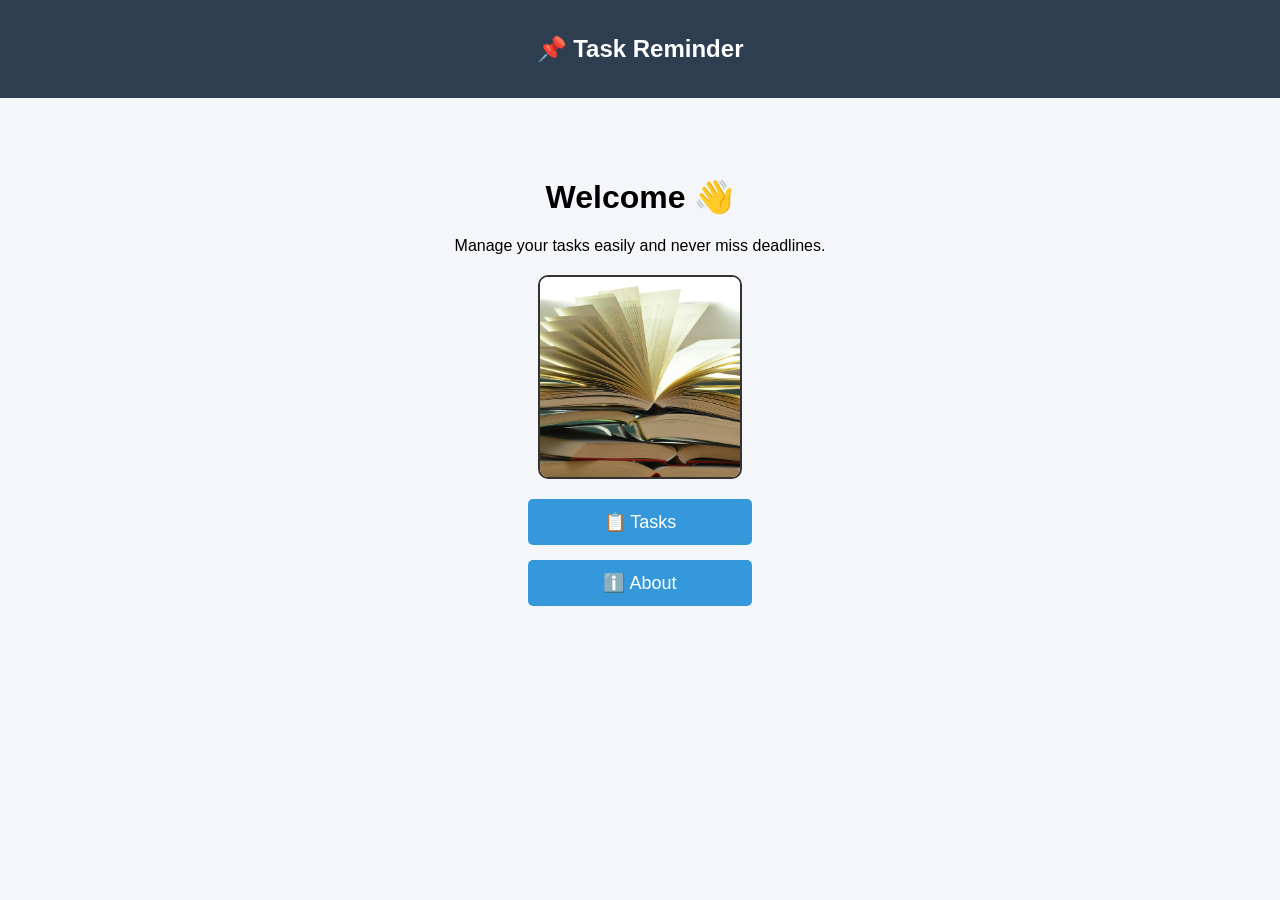
==== index.html @ 4e5327fd "Initial commit" ====
<!DOCTYPE html>
<html lang="en">

<head>
    <meta charset="UTF-8">
    <title>Home - Task Reminder</title>
    <link rel="stylesheet" href="style.css">
</head>

<body>

    <nav>
        <h2>📌 Task Reminder</h2>
    </nav>

    <div class="container">
        <h1>Welcome 👋</h1>
        <p>Manage your tasks easily and never miss deadlines.</p>
        <img src="book.png" alt="Books Image" class="square-img">

        <!-- Only 2 Buttons -->
        <a href="tasks.html" class="btn">📋 Tasks</a>
        <a href="about.html" class="btn">ℹ️ About</a>
    </div>

</body>

</html>
---- style.css ----
body {
    font-family: Arial;
    background: #f4f6f9;
    margin: 0;
    text-align: center;
}

nav {
    background: #2c3e50;
    color: white;
    padding: 15px;
}

.container {
    margin-top: 80px;
}

.btn {
    display: block;
    width: 200px;
    margin: 15px auto;
    padding: 12px;
    background: #3498db;
    color: white;
    text-decoration: none;
    border-radius: 5px;
    font-size: 18px;
}

.btn:hover {
    background: #2980b9;
}
.square-img {
    width: 200px;          /* small size */
    height: 200px;         /* square shape */
    object-fit: cover;     /* crop nicely inside square */
    border: 2px solid #333;
    border-radius: 10px;   /* optional: rounded corners */
    display: block;
    margin: 20px auto;     /* center the image */
}
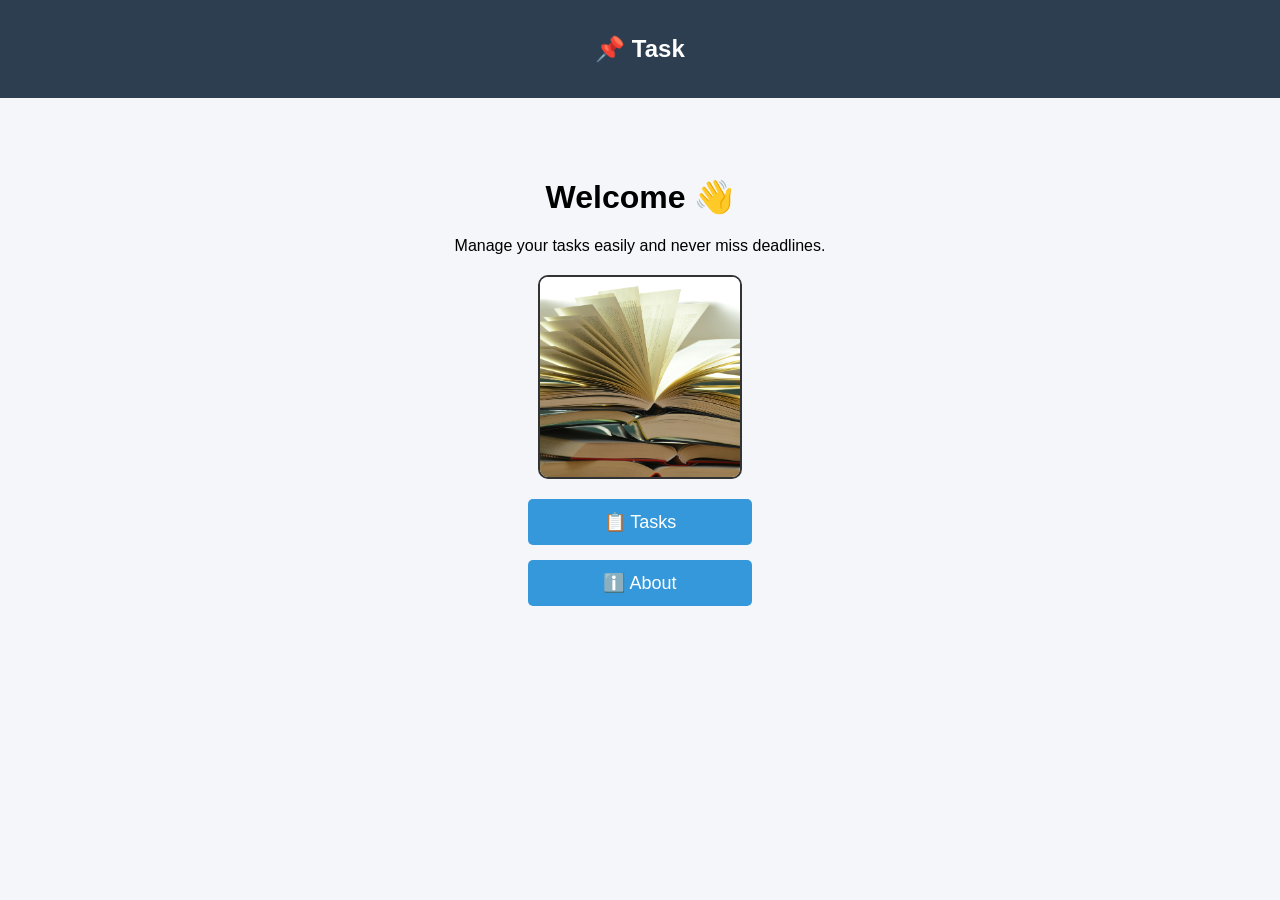
==== commit 887bf421: "test1" ====
--- a/index.html
+++ b/index.html
@@ -4,14 +4,14 @@
 
 <head>
     <meta charset="UTF-8">
-    <title>Home - Task Reminder</title>
+    <title>Home - Task </title>
     <link rel="stylesheet" href="style.css">
 </head>
 
 <body>
 
     <nav>
-        <h2>📌 Task Reminder</h2>
+        <h2>📌 Task </h2>
     </nav>
 
     <div class="container">
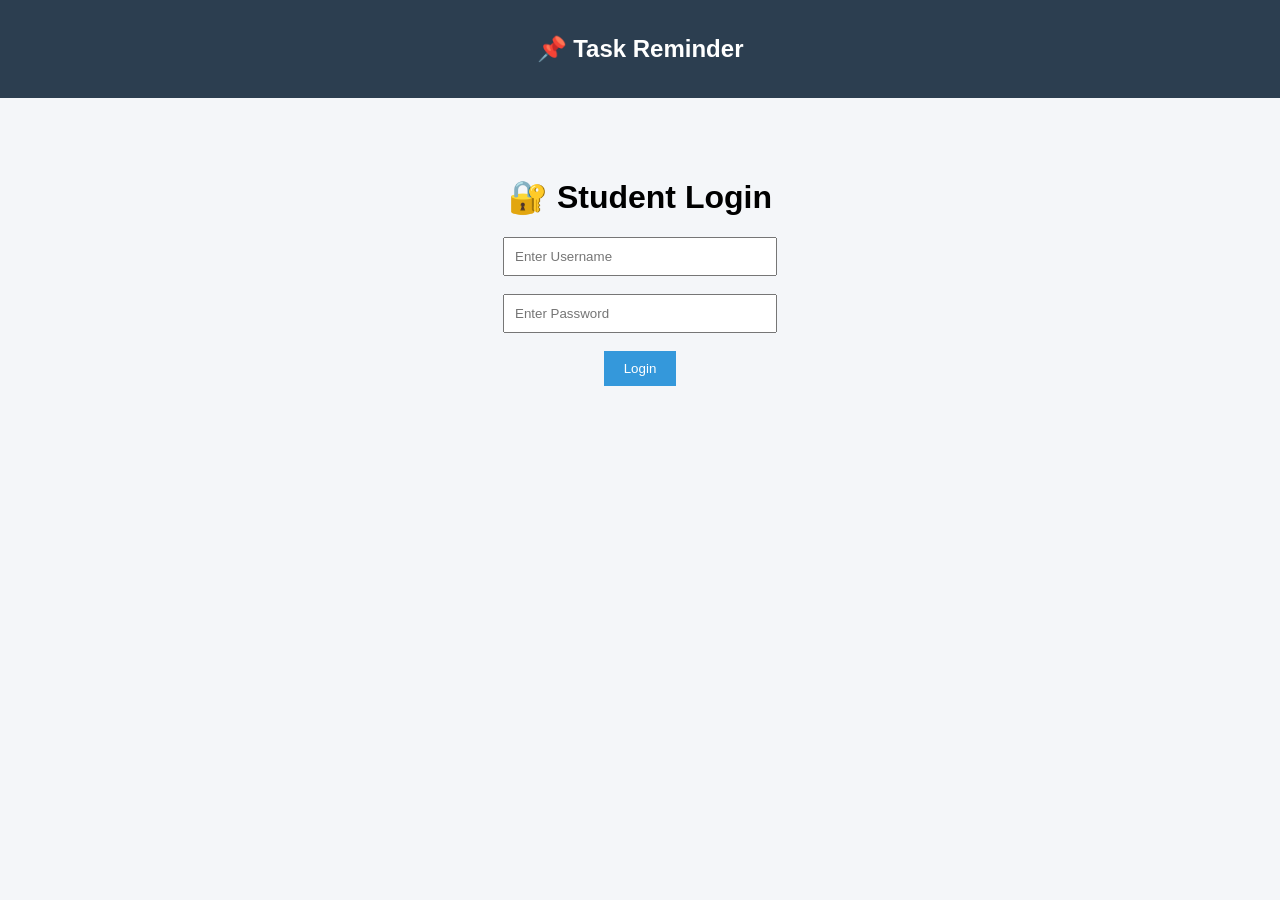
==== commit 8729501c: "added about page and images" ====
--- a/index.html
+++ b/index.html
@@ -1,29 +1,59 @@
-
 <!DOCTYPE html>
 <html lang="en">
-
 <head>
     <meta charset="UTF-8">
-    <title>Home - Task </title>
+    <title>Task Reminder</title>
     <link rel="stylesheet" href="style.css">
 </head>
 
 <body>
 
-    <nav>
-        <h2>📌 Task </h2>
-    </nav>
+<nav>
+    <h2>📌 Task Reminder</h2>
+</nav>
 
-    <div class="container">
-        <h1>Welcome 👋</h1>
-        <p>Manage your tasks easily and never miss deadlines.</p>
-        <img src="book.png" alt="Books Image" class="square-img">
+<!-- 🔐 LOGIN SECTION -->
+<div class="container" id="loginPage">
+    <h1>🔐 Student Login</h1>
 
-        <!-- Only 2 Buttons -->
-        <a href="tasks.html" class="btn">📋 Tasks</a>
-        <a href="about.html" class="btn">ℹ️ About</a>
-    </div>
+    <input type="text" id="username" placeholder="Enter Username"><br><br>
+    <input type="password" id="password" placeholder="Enter Password"><br><br>
+
+    <button onclick="login()">Login</button>
+</div>
+
+<!-- 🏠 HOME SECTION (HIDDEN FIRST) -->
+<div class="container" id="homePage" style="display:none;">
+    <h1>Welcome 👋</h1>
+    <p>Manage your tasks easily</p>
+    <img src="book.png" class="square-img">
+
+    <a href="task-entry.html" class="btn">📋 Add Task</a>
+    <a href="task-list.html" class="btn">📄 View Tasks</a>
+    <a href="about.html" class="btn">ℹ️ About</a>
+
+    <br><br>
+    <button onclick="logout()">🚪 Logout</button>
+</div>
+
+<script>
+function login() {
+    let user = document.getElementById("username").value;
+    let pass = document.getElementById("password").value;
+
+    if (user === "student" && pass === "123") {
+        document.getElementById("loginPage").style.display = "none";
+        document.getElementById("homePage").style.display = "block";
+    } else {
+        alert("Invalid Login!");
+    }
+}
+
+function logout() {
+    document.getElementById("loginPage").style.display = "block";
+    document.getElementById("homePage").style.display = "none";
+}
+</script>
 
 </body>
-
 </html>
--- a/style.css
+++ b/style.css
@@ -1,8 +1,8 @@
 body {
     font-family: Arial;
     background: #f4f6f9;
+    text-align: center;
     margin: 0;
-    text-align: center;
 }
 
 nav {
@@ -14,28 +14,54 @@
 .container {
     margin-top: 80px;
 }
+.square-img {
+    width: 180px;
+    height: 180px;
+    object-fit: cover;
+
+    display: block;
+    margin: 20px auto;
+
+    border: 2px solid #333;
+    border-radius: 10px;
+}
+
+input {
+    padding: 10px;
+    width: 250px;
+}
+
+button {
+    padding: 10px 20px;
+    background: #3498db;
+    color: white;
+    border: none;
+    cursor: pointer;
+}
+
+button:hover {
+    background: #2980b9;
+}
 
 .btn {
     display: block;
     width: 200px;
-    margin: 15px auto;
+    margin: 10px auto;
     padding: 12px;
     background: #3498db;
     color: white;
     text-decoration: none;
     border-radius: 5px;
-    font-size: 18px;
 }
 
-.btn:hover {
-    background: #2980b9;
+ul {
+    list-style: none;
 }
-.square-img {
-    width: 200px;          /* small size */
-    height: 200px;         /* square shape */
-    object-fit: cover;     /* crop nicely inside square */
-    border: 2px solid #333;
-    border-radius: 10px;   /* optional: rounded corners */
-    display: block;
-    margin: 20px auto;     /* center the image */
+
+li {
+    background: white;
+    margin: 10px auto;
+    padding: 10px;
+    width: 300px;
+    border-radius: 5px;
 }
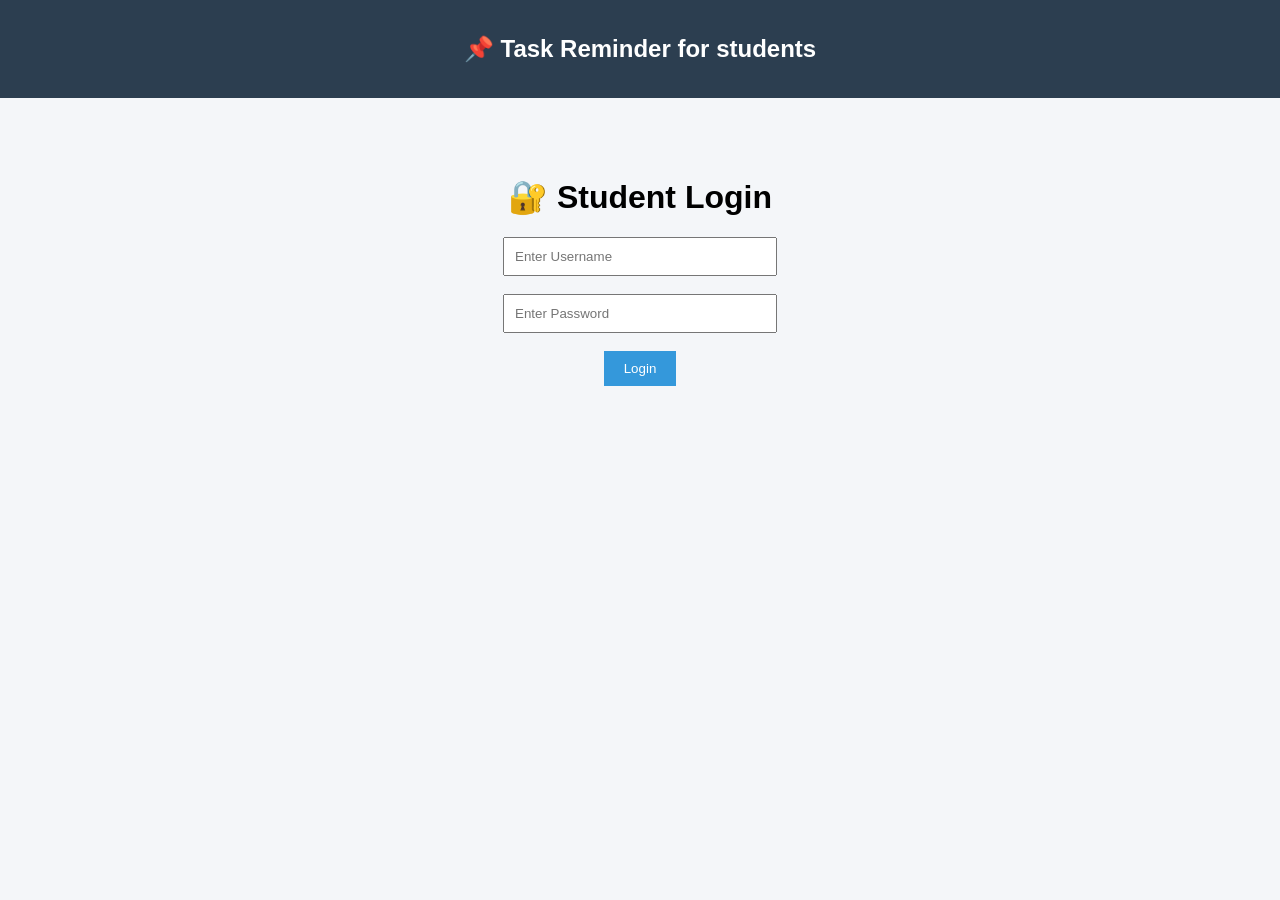
==== commit a0542e19: "added about page and images" ====
--- a/index.html
+++ b/index.html
@@ -2,14 +2,14 @@
 <html lang="en">
 <head>
     <meta charset="UTF-8">
-    <title>Task Reminder</title>
+    <title>Task Reminder for students</title>
     <link rel="stylesheet" href="style.css">
 </head>
 
 <body>
 
 <nav>
-    <h2>📌 Task Reminder</h2>
+    <h2>📌 Task Reminder for students</h2>
 </nav>
 
 <!-- 🔐 LOGIN SECTION -->
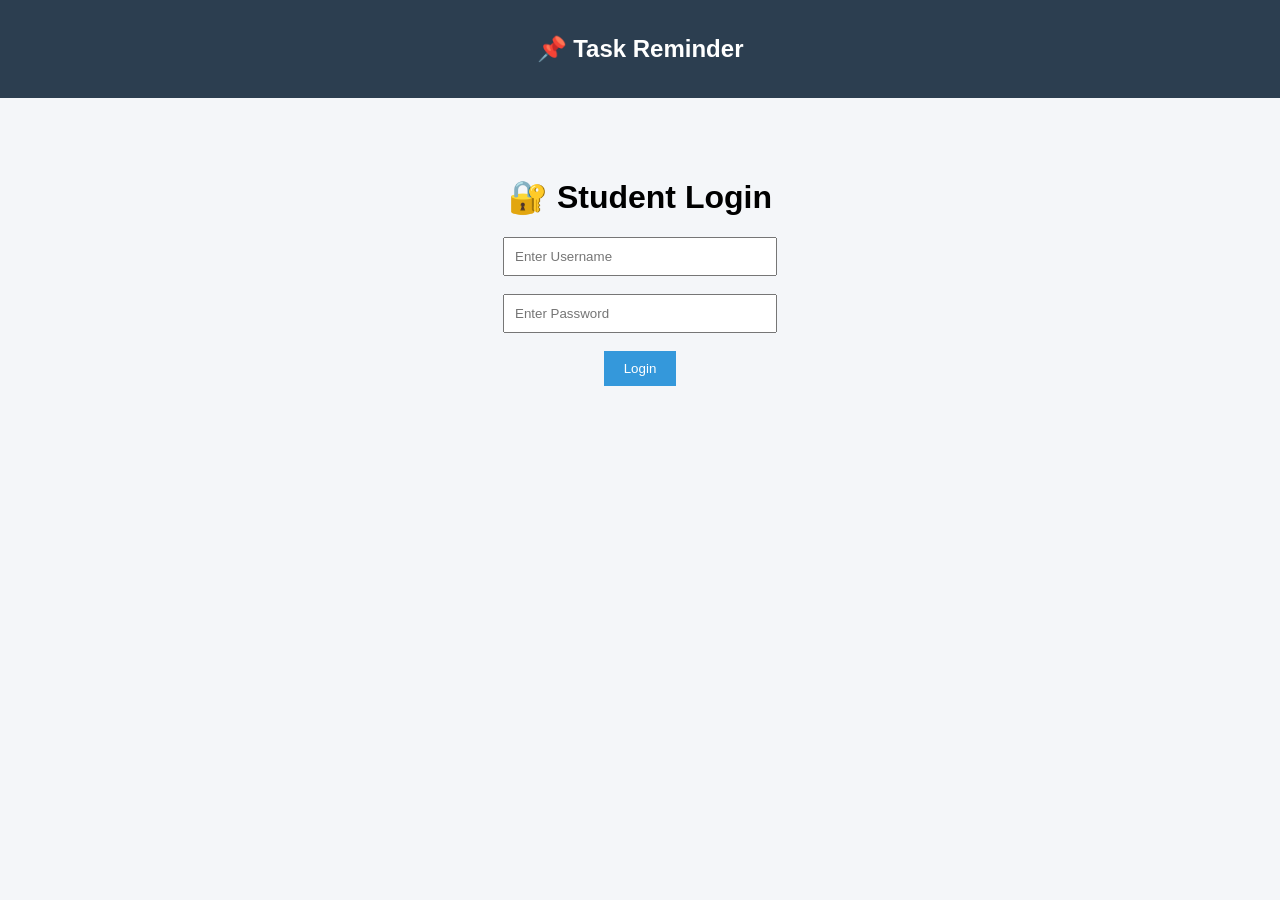
==== commit 7ee842d2: "added about pages and images" ====
--- a/index.html
+++ b/index.html
@@ -2,14 +2,14 @@
 <html lang="en">
 <head>
     <meta charset="UTF-8">
-    <title>Task Reminder for students</title>
+    <title>student task reminder</title>
     <link rel="stylesheet" href="style.css">
 </head>
 
 <body>
 
 <nav>
-    <h2>📌 Task Reminder for students</h2>
+    <h2>📌 Task Reminder </h2>
 </nav>
 
 <!-- 🔐 LOGIN SECTION -->
